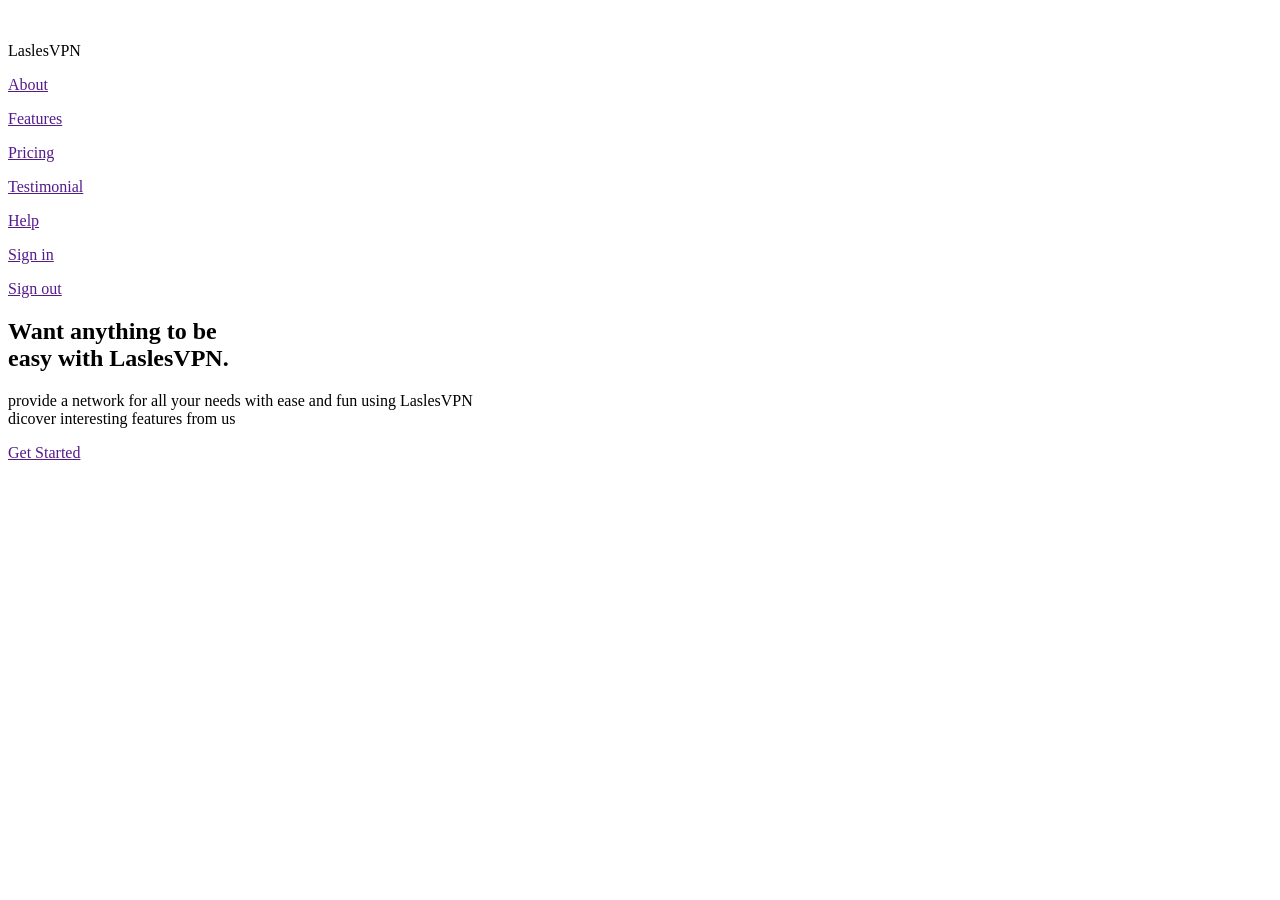
==== home.html @ 7dbffcc6 "add file" ====
<!DOCTYPE html>
<html lang="en">
<head>
    <meta charset="UTF-8">
    <meta name="viewport" content="width=device-width, initial-scale=1.0">
    <title>Document</title>
 
</head>
<body>
    <header>
        <div class="header">
            <div class="logo">
                <img src="./assets/header.png" alt="" width="20">
                <p class="logo-text">Lasles<span class="logo-textvpn">VPN</span></p>
            </div>
            <nav>
                <div class="nav1">
                    <div class="nav-item1">
                        <a href=""><p class="nav-font">About</p></a>
                    </div>
                    <div class="nav-item1">
                        <a href=""><p class="nav-font">Features</p></a>
                    </div>
                    <div class="nav-item1">
                        <a href=""> <p class="nav-font">Pricing</p></a>
                    </div>
                    <div class="nav-item1">
                        <a href=""><p class="nav-font">Testimonial</p></a>
                    </div>
                    <div class="nav-item1">
                        <a href=""><p class="nav-font">Help</p></a>
                    </div>
                </div>
                
            </nav>
            <nav>
                <div class="nav2">
                    <div class="nav-item2">
                        <a href=""><p class="nav-font2">Sign in</p></a>
                    </div>
                    <div class="nav-item2">
                        <a href=""> <p class="nav2-signout">Sign out</p></a>

                </div>
            </nav>
        </div>
       
    
    </header>
    <section class="section1">
        <div class="right-section1">
            <h1 class="section-text">Want anything to be <br> easy with <span class="sectionVPN">LaslesVPN</span>.</h1>
            <p class="section-paragraph">provide a network for all your needs with ease and fun using <span class="sectionVPN-p">LaslesVPN</span>
            <br>dicover interesting features from us</p>
            <a href=""> <p class="section-btn">Get Started</p></a>

        </div>
        <div class="left-section1">
            <img src="./assets/section 1 image.png" alt="" width="550">
        </div>

    </section>
</body>
</html>
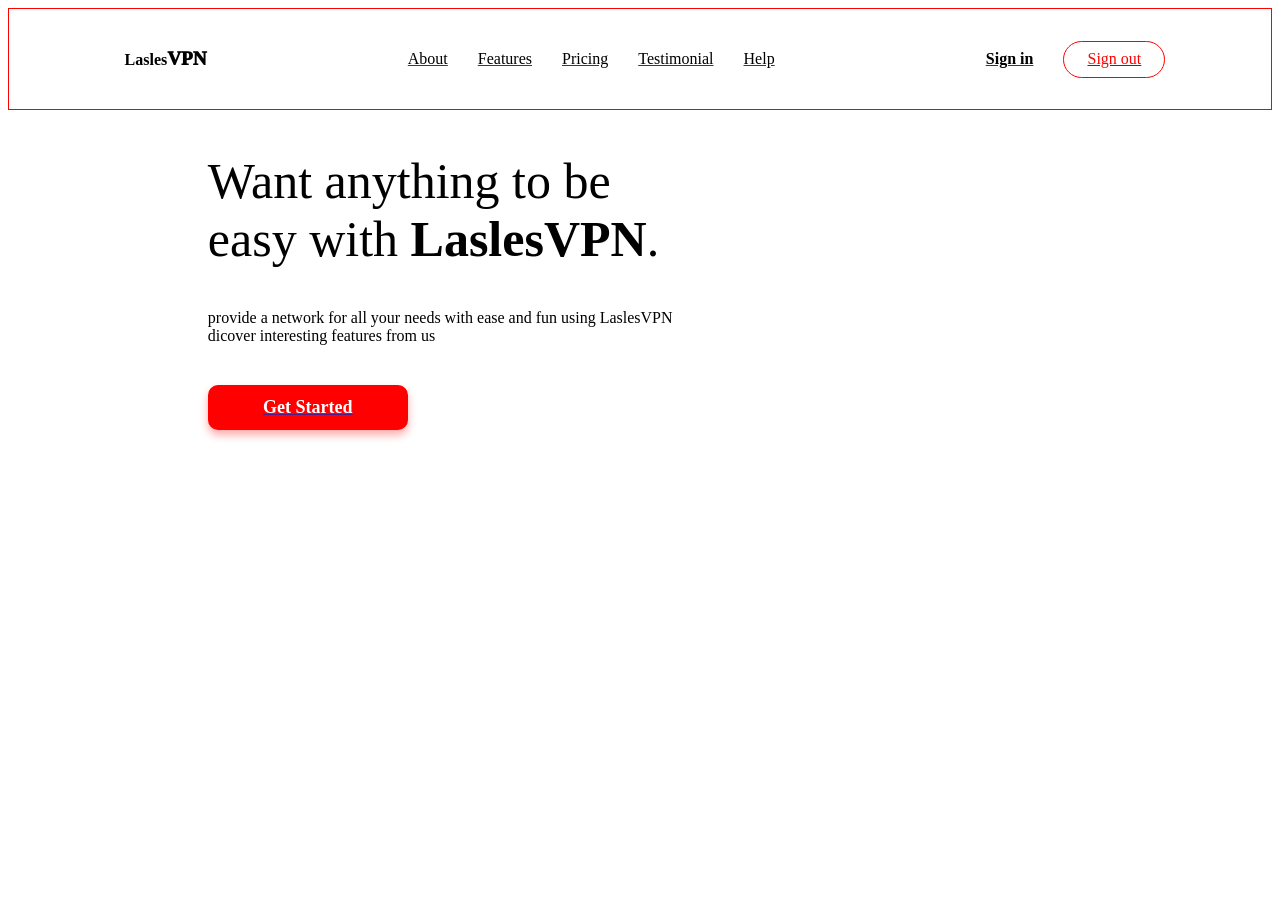
==== commit 7f88e4e4: "add grid file" ====
--- a/home.html
+++ b/home.html
@@ -4,6 +4,7 @@
     <meta charset="UTF-8">
     <meta name="viewport" content="width=device-width, initial-scale=1.0">
     <title>Document</title>
+    <link rel="stylesheet" href="./home.css">
  
 </head>
 <body>
--- a/home.css
+++ b/home.css
@@ -0,0 +1,101 @@
+/* header */
+
+.logo{
+    display: flex;
+    align-items: center;
+}
+.logo-text{
+    /* border: 1px solid red; */
+    font-weight: 600;
+    margin: 0 5px;
+}
+.logo-textvpn{
+    font-size: larger;
+    font-weight:1000;
+    
+}
+.header{
+    border: 1px solid red;
+    display: flex;
+    justify-content: space-around;
+    align-items: center;
+    height: 100px;
+list-style: none;
+}
+.nav1{
+    /* border: 1px solid green; */
+    display: flex;
+    justify-content: space-between;
+    list-style: none;
+
+}
+.nav-item1{
+    /* border: 1px solid yellow; */
+    margin: 0 15px;
+    list-style: none;
+}
+.nav2{
+    /* border: 1px solid purple; */
+    display: flex;
+    align-items: center;
+
+}
+.nav-item2{
+    /* border: 1px solid brown; */
+    margin: 0 15px;
+}
+.nav-font{
+    color: black;
+list-style: none;
+}
+.nav-font2{
+    color: black;
+    font-weight: bold;
+}
+.nav2-signout{
+    color: red;
+    border: 1px solid red;
+    width: 100px;
+    height: 35px;
+    display: flex;
+    justify-content: center;
+    align-items: center;
+    border-radius: 20px;
+   
+}
+
+.section1{
+    /* border: 1px solid red; */
+    display: flex;
+    justify-content: space-around;
+    align-items: center;
+}
+.section-text{
+    /* border: 1px solid red; */
+    font-size: 50px;
+    font-weight:500;
+    
+}
+.sectionVPN{
+font-weight: bolder;
+}
+.section-paragraph{
+    /* border: 1px solid red; */
+    margin-top: 30px;
+}
+.section-btn{
+    /* border: 1px solid green; */
+    margin: 40px 0;
+    display: flex;
+    justify-content: center;
+    align-items: center;
+    height: 45px;
+    width: 200px;
+    background-color: red;
+    color: white;
+    font-size: large;
+    font-weight: 700;
+    border-radius: 10px;
+    box-shadow: 0px 5px 8px rgb(255, 170, 170);
+
+}
